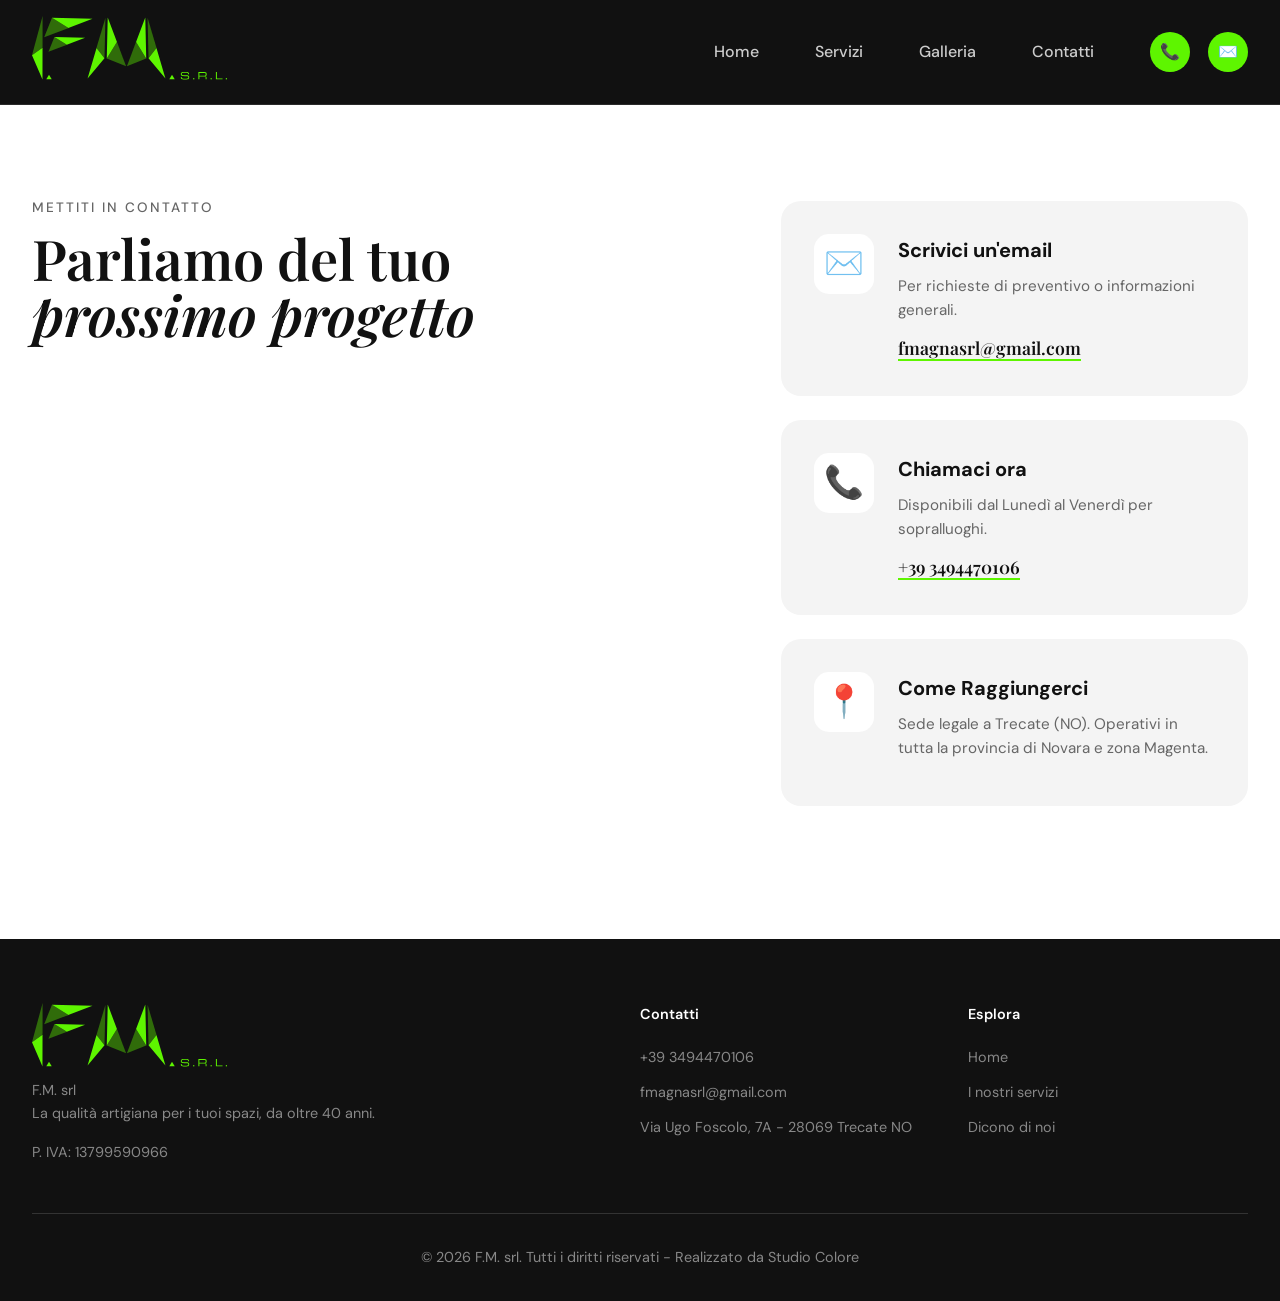
==== contatti/index.html @ 077f5f1c "nuovo commit" ====
<!doctype html>
<html lang="it">
  <head>
    <meta charset="UTF-8" />
    <meta name="viewport" content="width=device-width, initial-scale=1.0" />
    <title>F.M. Group - Ristrutturazioni e Imbiancature</title>
    <!-- Favicon standard (browser tab + bookmark) -->
    <link
      rel="icon"
      type="image/png"
      href="../public/favicon.png"
      sizes="32x32"
    />
    <link
      rel="icon"
      type="image/png"
      href="../public/favicon.png"
      sizes="16x16"
    />

    <!-- Fallback legacy -->
    <link rel="shortcut icon" href="../public/favicon.png" />

    <!-- Apple iOS (icona quando aggiunto alla Home) -->
    <link rel="apple-touch-icon" href="../public/favicon.png" />

    <!-- Apple meta -->
    <meta name="apple-mobile-web-app-capable" content="yes" />
    <meta name="apple-mobile-web-app-status-bar-style" content="default" />
    <meta name="apple-mobile-web-app-title" content="FM GROUP" />

    <!-- Android / Chrome -->
    <link
      rel="icon"
      type="image/png"
      sizes="192x192"
      href="../public/favicon.png"
    />
    <link
      rel="icon"
      type="image/png"
      sizes="512x512"
      href="../public/favicon.png"
    />

    <!-- Theme color (barra browser mobile) -->
    <meta name="theme-color" content="#ffffff" />
    <link rel="og" href="../public/favicon.png" />

    <link rel="preconnect" href="https://fonts.googleapis.com" />
    <link rel="preconnect" href="https://fonts.gstatic.com" crossorigin />
    <link
      href="https://fonts.googleapis.com/css2?family=DM+Sans:opsz,wght@9..40,400;500;700&family=Playfair+Display:ital,wght@0,400;0,600;0,700;1,400;1,600&display=swap"
      rel="stylesheet"
    />
    <link rel="stylesheet" href="style.css" />
  </head>
  <body>
    <nav>
      <div class="container nav-inner">
        <a href="../">
          <img src="../public/logo.svg" style="height: 64px" />
        </a>

        <button class="menu-toggle" id="menu-toggle" aria-label="Apri menu">
          <span></span>
          <span></span>
          <span></span>
        </button>

        <div class="nav-content" id="nav-content">
          <ul class="nav-links">
            <li><a href="../">Home</a></li>
            <li><a href="../#servizi">Servizi</a></li>
            <li><a href="../galleria/">Galleria</a></li>
            <li><a href="../contatti/">Contatti</a></li>
          </ul>
          <div class="nav-contact">
            <a href="tel:+393494470106" class="icon-link" aria-label="Chiama"
              >📞</a
            >
            <a
              href="mailto:fmagnasrl@gmail.com"
              class="icon-link"
              aria-label="Email"
              >✉️</a
            >
          </div>
        </div>
      </div>
    </nav>

    <main class="contact-page section-padding">
      <div class="container">
        <div class="contact-grid">
          <div class="map-container fade-in-up">
            <span class="label fade-in-up">Mettiti in contatto</span>
            <h1
              class="serif fade-in-up"
              style="font-size: 3.5rem; margin-bottom: 3rem"
            >
              Parliamo del tuo <br /><i>prossimo progetto</i>
            </h1>
            <iframe
              src="https://www.google.com/maps/embed?pb=!1m18!1m12!1m3!1d2799.9251235038096!2d8.7420566!3d45.431010699999995!2m3!1f0!2f0!3f0!3m2!1i1024!2i768!4f13.1!3m3!1m2!1s0x4786f790da7184bf%3A0xd3ce17404eed4a5a!2sVia%20Ugo%20Foscolo%2C%207A%2C%2028069%20Trecate%20NO!5e0!3m2!1sit!2sit!4v1775723784388!5m2!1sit!2sit"
              width="100%"
              height="450"
              style="border: 0"
              allowfullscreen=""
              loading="lazy"
              referrerpolicy="no-referrer-when-downgrade"
            ></iframe>
          </div>

          <div class="contact-info">
            <div class="contact-card fade-in-up" style="transition-delay: 0.1s">
              <div class="contact-card-icon">✉️</div>
              <div class="contact-card-content">
                <h3>Scrivici un'email</h3>
                <p>Per richieste di preventivo o informazioni generali.</p>
                <a href="mailto:fmagnasrl@gmail.com" class="contact-link"
                  >fmagnasrl@gmail.com</a
                >
              </div>
            </div>

            <div class="contact-card fade-in-up" style="transition-delay: 0.2s">
              <div class="contact-card-icon">📞</div>
              <div class="contact-card-content">
                <h3>Chiamaci ora</h3>
                <p>Disponibili dal Lunedì al Venerdì per sopralluoghi.</p>
                <a href="tel:+393494470106" class="contact-link"
                  >+39 3494470106</a
                >
              </div>
            </div>

            <div class="contact-card fade-in-up" style="transition-delay: 0.3s">
              <div class="contact-card-icon">📍</div>
              <div class="contact-card-content">
                <h3>Come Raggiungerci</h3>
                <p>
                  Sede legale a Trecate (NO). Operativi in tutta la provincia di
                  Novara e zona Magenta.
                </p>
              </div>
            </div>
          </div>
        </div>
      </div>
    </main>

    <footer>
      <div class="container">
        <div class="footer-grid">
          <div class="footer-brand">
            <a href="../" class="footer-logo">
              <img src="../public/logo.svg" style="height: 64px" />
            </a>
            <p>
              F.M. srl<br />La qualità artigiana per i tuoi spazi, da oltre 40
              anni.
            </p>
            <p style="margin-top: 1rem">P. IVA: 13799590966</p>
          </div>
          <div class="footer-links">
            <h4>Contatti</h4>
            <ul>
              <li><a href="tel:+393494470106">+39 3494470106</a></li>
              <li>
                <a href="mailto:fmagnasrl@gmail.com"
                  >fmagnasrl@gmail.com</a
                >
              </li>
              <li>
                <a
                  href="https://maps.app.goo.gl/CNxugdj95UUibFBq8"
                  target="_blank"
                >
                  Via Ugo Foscolo, 7A - 28069 Trecate NO
                </a>
              </li>
            </ul>
          </div>
          <div class="footer-links">
            <h4>Esplora</h4>
            <ul>
              <li><a href="../">Home</a></li>
              <li><a href="../#servizi">I nostri servizi</a></li>
              <li><a href="../#dicono-di-noi">Dicono di noi</a></li>
            </ul>
          </div>
        </div>
        <div class="footer-bottom">
          <p>
            &copy; 2026 F.M. srl. Tutti i diritti riservati - Realizzato da
            <a href="https://www.studiocolore.it" target="_blank"
              >Studio Colore</a
            >
          </p>
        </div>
      </div>
    </footer>

    <script src="script.js"></script>
  </body>
</html>
---- contatti/style.css ----
/* STYLE.CSS - F.M. GROUP 
  Versione: Contatti & Navigation
*/

:root {
  --yellow: #5ef500;
  --black: #111111;
  --mint: hsl(97, 70%, 60%);
  --gray: #f4f4f4;
  --white: #ffffff;
  --font-heading: "Playfair Display", serif;
  --font-body: "DM Sans", sans-serif;
  --transition: all 0.3s ease;
}

/* 1. RESET & BASE */
* {
  margin: 0;
  padding: 0;
  box-sizing: border-box;
}

html {
  scroll-behavior: smooth;
}

body {
  font-family: var(--font-body);
  color: var(--black);
  background-color: var(--white);
  line-height: 1.6;
  overflow-x: hidden;
}

a {
  text-decoration: none;
  color: inherit;
}

ul {
  list-style: none;
}

/* 2. TYPOGRAPHY */
h1,
h2,
h3,
h4,
.serif {
  font-family: var(--font-heading);
  font-weight: 600;
}

.label {
  text-transform: uppercase;
  letter-spacing: 2px;
  font-size: 0.85rem;
  color: #666;
  font-weight: 500;
  margin-bottom: 1rem;
  display: block;
}

/* 3. LAYOUT UTILITIES */
.container {
  max-width: 1300px;
  margin: 0 auto;
  padding: 0 2rem;
}

.section-padding {
  padding: 6rem 0;
}

.fade-in-up {
  opacity: 0;
  transform: translateY(30px);
  transition:
    opacity 0.8s ease-out,
    transform 0.8s ease-out;
}

.fade-in-up.is-visible {
  opacity: 1;
  transform: translateY(0);
}

/* 4. NAVIGATION & MOBILE MENU */
nav {
  padding: 1rem 0;
  border-bottom: 1px solid #2a2a2a;
  background-color: var(--black);
  position: sticky;
  top: 0;
  z-index: 100;
}

.nav-inner {
  display: flex;
  justify-content: space-between;
  align-items: center;
}

.logo {
  font-family: var(--font-heading);
  font-size: 1.8rem;
  font-weight: 700;
  letter-spacing: -1px;
  color: var(--white);
}

.nav-content {
  display: flex;
  align-items: center;
  gap: 3.5rem;
}

.nav-links {
  display: flex;
  gap: 3.5rem;
  align-items: center;
  color: #cccccc;
}

.nav-links a {
  color: #cccccc;
  font-weight: 500;
  transition: var(--transition);
}

.nav-links a:hover {
  color: var(--white);
}

.nav-contact {
  display: flex;
  gap: 1.125rem;
}

.icon-link {
  width: 40px;
  height: 40px;
  border-radius: 50%;
  background-color: var(--yellow);
  display: flex;
  align-items: center;
  justify-content: center;
  transition: var(--transition);
  color: var(--white);
}

.icon-link:hover {
  background-color: var(--yellow);
  color: var(--black);
}

.menu-toggle {
  display: none;
  flex-direction: column;
  justify-content: space-between;
  width: 30px;
  height: 20px;
  background: transparent;
  border: none;
  cursor: pointer;
  z-index: 1000;
}

.menu-toggle span {
  width: 100%;
  height: 2px;
  background-color: var(--white);
  transition: all 0.3s ease;
  border-radius: 2px;
}

/* 5. CONTACT PAGE SPECIFIC */
.contact-grid {
  display: grid;
  grid-template-columns: 1fr;
  gap: 3rem;
  align-items: start;
}

.map-container {
  line-height: 1;
}

.map-container iframe {
  filter: grayscale(0.2) contrast(1.1);
}

.contact-info {
  display: flex;
  flex-direction: column;
  gap: 1.5rem;
}

.contact-card {
  background-color: var(--gray);
  padding: 2rem;
  border-radius: 20px;
  display: flex;
  gap: 1.5rem;
  transition: var(--transition);
  border: 1px solid transparent;
}

.contact-card:hover {
  background-color: var(--white);
  border-color: var(--yellow);
  transform: translateX(10px);
  box-shadow: 0 10px 30px rgba(0, 0, 0, 0.05);
}

.contact-card-icon {
  font-size: 2rem;
  width: 60px;
  height: 60px;
  background: var(--white);
  display: flex;
  align-items: center;
  justify-content: center;
  border-radius: 15px;
  flex-shrink: 0;
}

.contact-card-content h3 {
  font-family: var(--font-body);
  font-size: 1.25rem;
  font-weight: 700;
  margin-bottom: 0.5rem;
}

.contact-card-content p {
  color: #666;
  font-size: 0.95rem;
  margin-bottom: 0.75rem;
}

.contact-link {
  font-family: var(--font-heading);
  font-size: 1.1rem;
  font-weight: 600;
  color: var(--black);
  border-bottom: 2px solid var(--yellow);
  transition: var(--transition);
}

.contact-link:hover {
  background-color: var(--yellow);
}

/* 6. FOOTER */
footer {
  background-color: var(--black);
  color: #888;
  padding: 4rem 0 2rem;
  font-size: 0.9rem;
}

.footer-grid {
  display: grid;
  grid-template-columns: 1fr;
  gap: 3rem;
  margin-bottom: 3rem;
}

.footer-logo {
  font-family: var(--font-heading);
  font-size: 2rem;
  color: var(--white);
  font-weight: 700;
  margin-bottom: 1rem;
}

.footer-links h4 {
  color: var(--white);
  margin-bottom: 1.25rem;
  font-family: var(--font-body);
}

.footer-links ul li {
  margin-bottom: 0.75rem;
}

.footer-links a:hover {
  color: var(--yellow);
}

.footer-bottom {
  border-top: 1px solid #333;
  padding-top: 2rem;
  text-align: center;
}

/* 7. RESPONSIVE BREAKPOINTS */

/* Mobile Navigation (< 991px) */
@media (max-width: 991px) {
  .menu-toggle {
    display: flex;
  }

  .nav-content {
    position: absolute;
    top: 100%;
    left: 0;
    width: 100%;
    background-color: rgba(17, 17, 17, 0.98);
    backdrop-filter: blur(10px);
    flex-direction: column;
    padding: 2rem;
    gap: 2rem;
    border-bottom: 1px solid #2a2a2a;
    box-shadow: 0 10px 15px rgba(0, 0, 0, 0.3);
    opacity: 0;
    visibility: hidden;
    transform: translateY(-10px);
    transition: var(--transition);
  }

  .nav-content.active {
    opacity: 1;
    visibility: visible;
    transform: translateY(0);
  }

  .nav-links {
    flex-direction: column;
    gap: 1.5rem;
    text-align: center;
    font-size: 1.2rem;
  }

  .nav-contact {
    justify-content: center;
    width: 100%;
  }

  .menu-toggle.active span:nth-child(1) {
    transform: translateY(9px) rotate(45deg);
  }
  .menu-toggle.active span:nth-child(2) {
    opacity: 0;
  }
  .menu-toggle.active span:nth-child(3) {
    transform: translateY(-9px) rotate(-45deg);
  }
}

/* Tablet (>= 768px) */
@media (min-width: 768px) {
  .footer-grid {
    grid-template-columns: 2fr 1fr 1fr;
  }
}

/* Desktop (>= 992px) */
@media (min-width: 992px) {
  .contact-grid {
    grid-template-columns: 1.2fr 0.8fr;
  }

  .contact-page h1 {
    font-size: 4.5rem;
  }
}
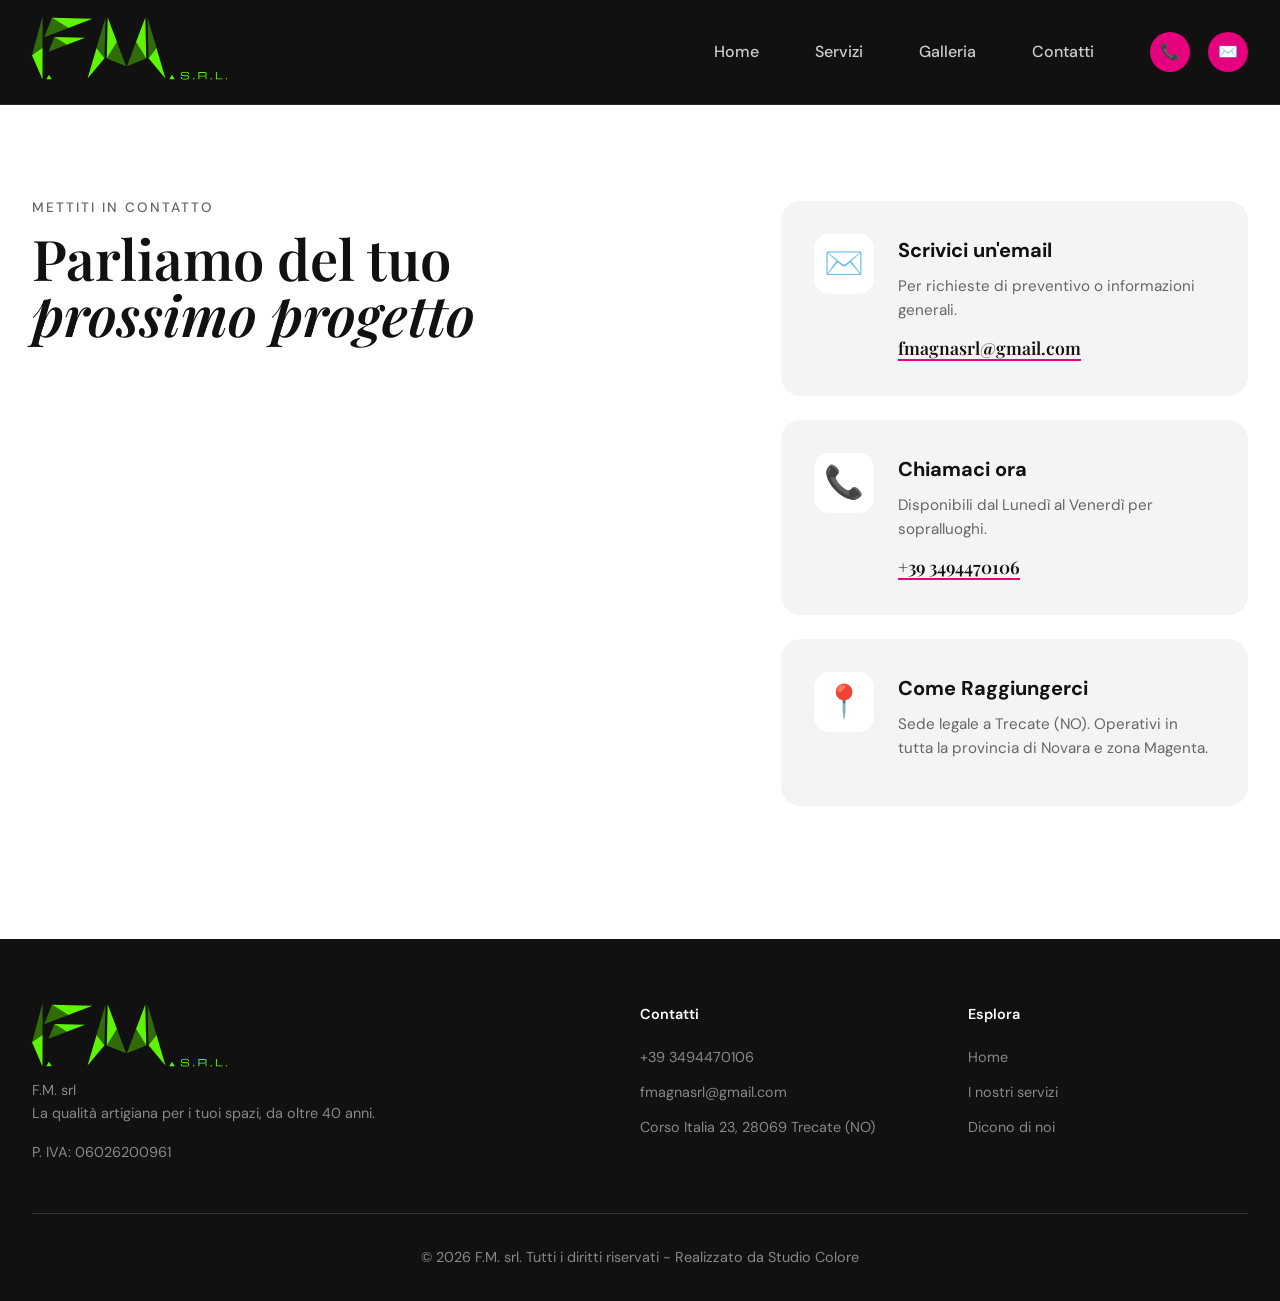
==== commit e564de00: "AGGIORNATO COLORI" ====
--- a/contatti/index.html
+++ b/contatti/index.html
@@ -102,7 +102,7 @@
               Parliamo del tuo <br /><i>prossimo progetto</i>
             </h1>
             <iframe
-              src="https://www.google.com/maps/embed?pb=!1m18!1m12!1m3!1d2799.9251235038096!2d8.7420566!3d45.431010699999995!2m3!1f0!2f0!3f0!3m2!1i1024!2i768!4f13.1!3m3!1m2!1s0x4786f790da7184bf%3A0xd3ce17404eed4a5a!2sVia%20Ugo%20Foscolo%2C%207A%2C%2028069%20Trecate%20NO!5e0!3m2!1sit!2sit!4v1775723784388!5m2!1sit!2sit"
+              src="https://www.google.com/maps?q=Corso+Italia+23,+28069+Trecate+(NO)&output=embed"
               width="100%"
               height="450"
               style="border: 0"
@@ -161,7 +161,7 @@
               F.M. srl<br />La qualità artigiana per i tuoi spazi, da oltre 40
               anni.
             </p>
-            <p style="margin-top: 1rem">P. IVA: 13799590966</p>
+            <p style="margin-top: 1rem">P. IVA: 06026200961</p>
           </div>
           <div class="footer-links">
             <h4>Contatti</h4>
@@ -174,10 +174,10 @@
               </li>
               <li>
                 <a
-                  href="https://maps.app.goo.gl/CNxugdj95UUibFBq8"
+                  href="https://www.google.com/maps/search/?api=1&query=Corso+Italia+23%2C+28069+Trecate+(NO)"
                   target="_blank"
                 >
-                  Via Ugo Foscolo, 7A - 28069 Trecate NO
+                  Corso Italia 23, 28069 Trecate (NO)
                 </a>
               </li>
             </ul>
--- a/contatti/style.css
+++ b/contatti/style.css
@@ -3,9 +3,9 @@
 */
 
 :root {
-  --yellow: #5ef500;
+  --yellow: #e6007e;
   --black: #111111;
-  --mint: hsl(97, 70%, 60%);
+  --mint: hsl(327, 70%, 60%);
   --gray: #f4f4f4;
   --white: #ffffff;
   --font-heading: "Playfair Display", serif;
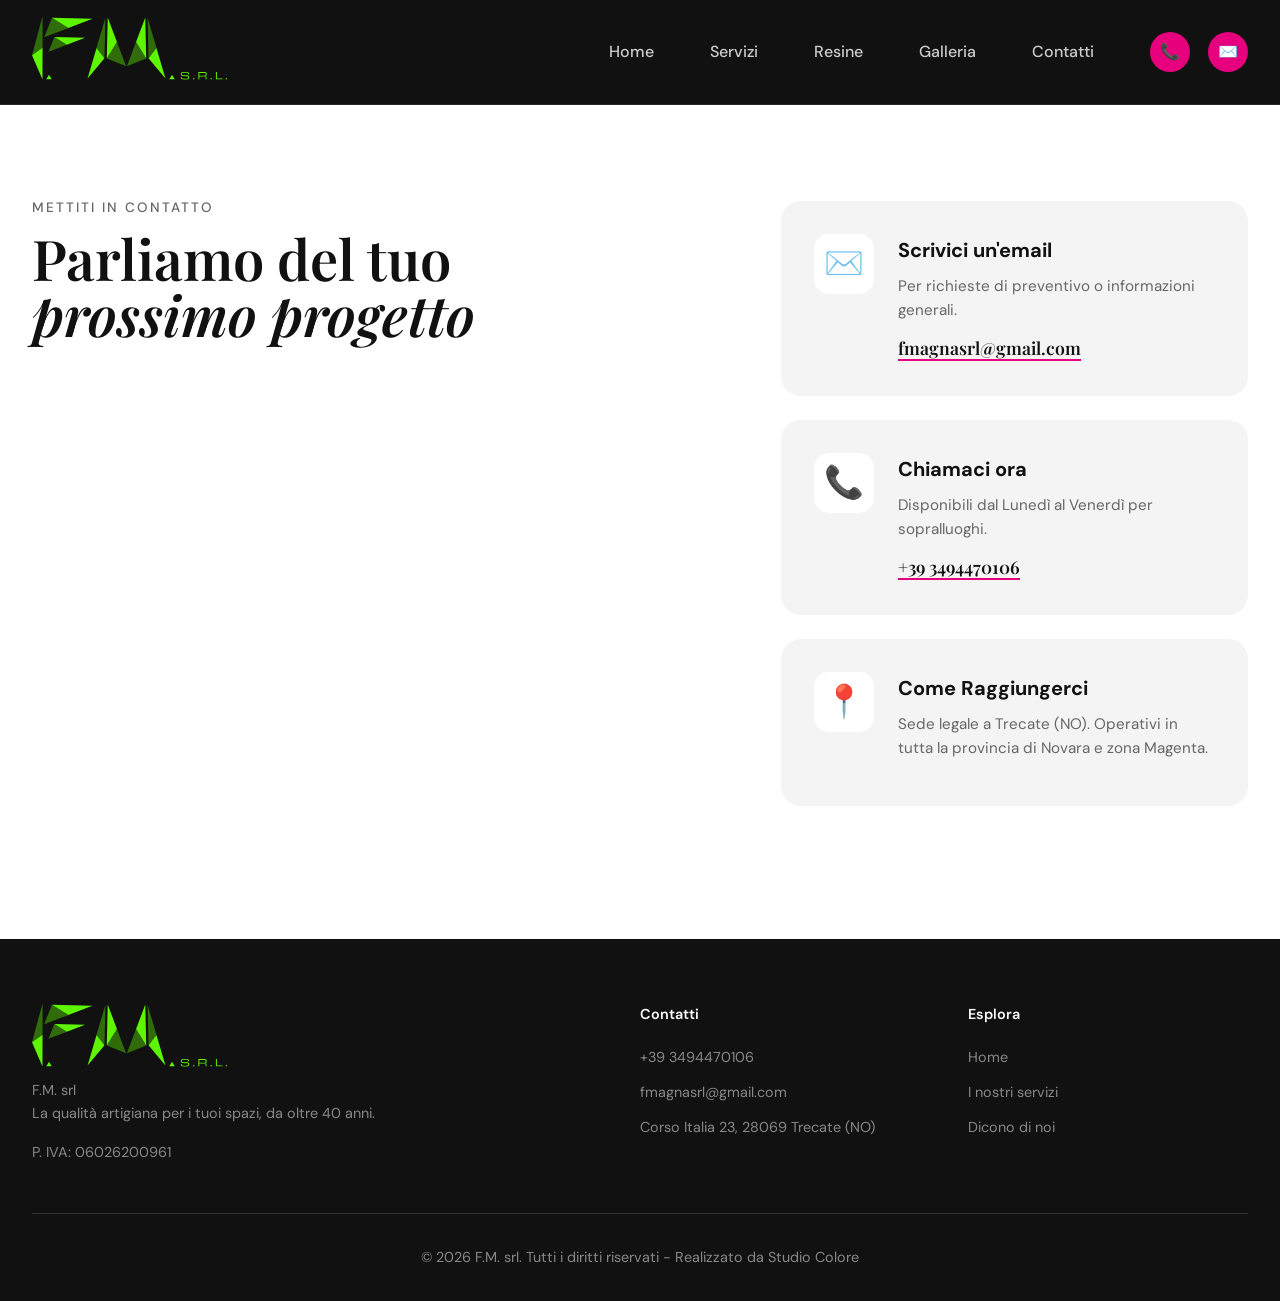
==== commit 60f5690e: "nuova pagina resine" ====
--- a/contatti/index.html
+++ b/contatti/index.html
@@ -72,6 +72,7 @@
           <ul class="nav-links">
             <li><a href="../">Home</a></li>
             <li><a href="../#servizi">Servizi</a></li>
+            <li><a href="../resine/">Resine</a></li>
             <li><a href="../galleria/">Galleria</a></li>
             <li><a href="../contatti/">Contatti</a></li>
           </ul>
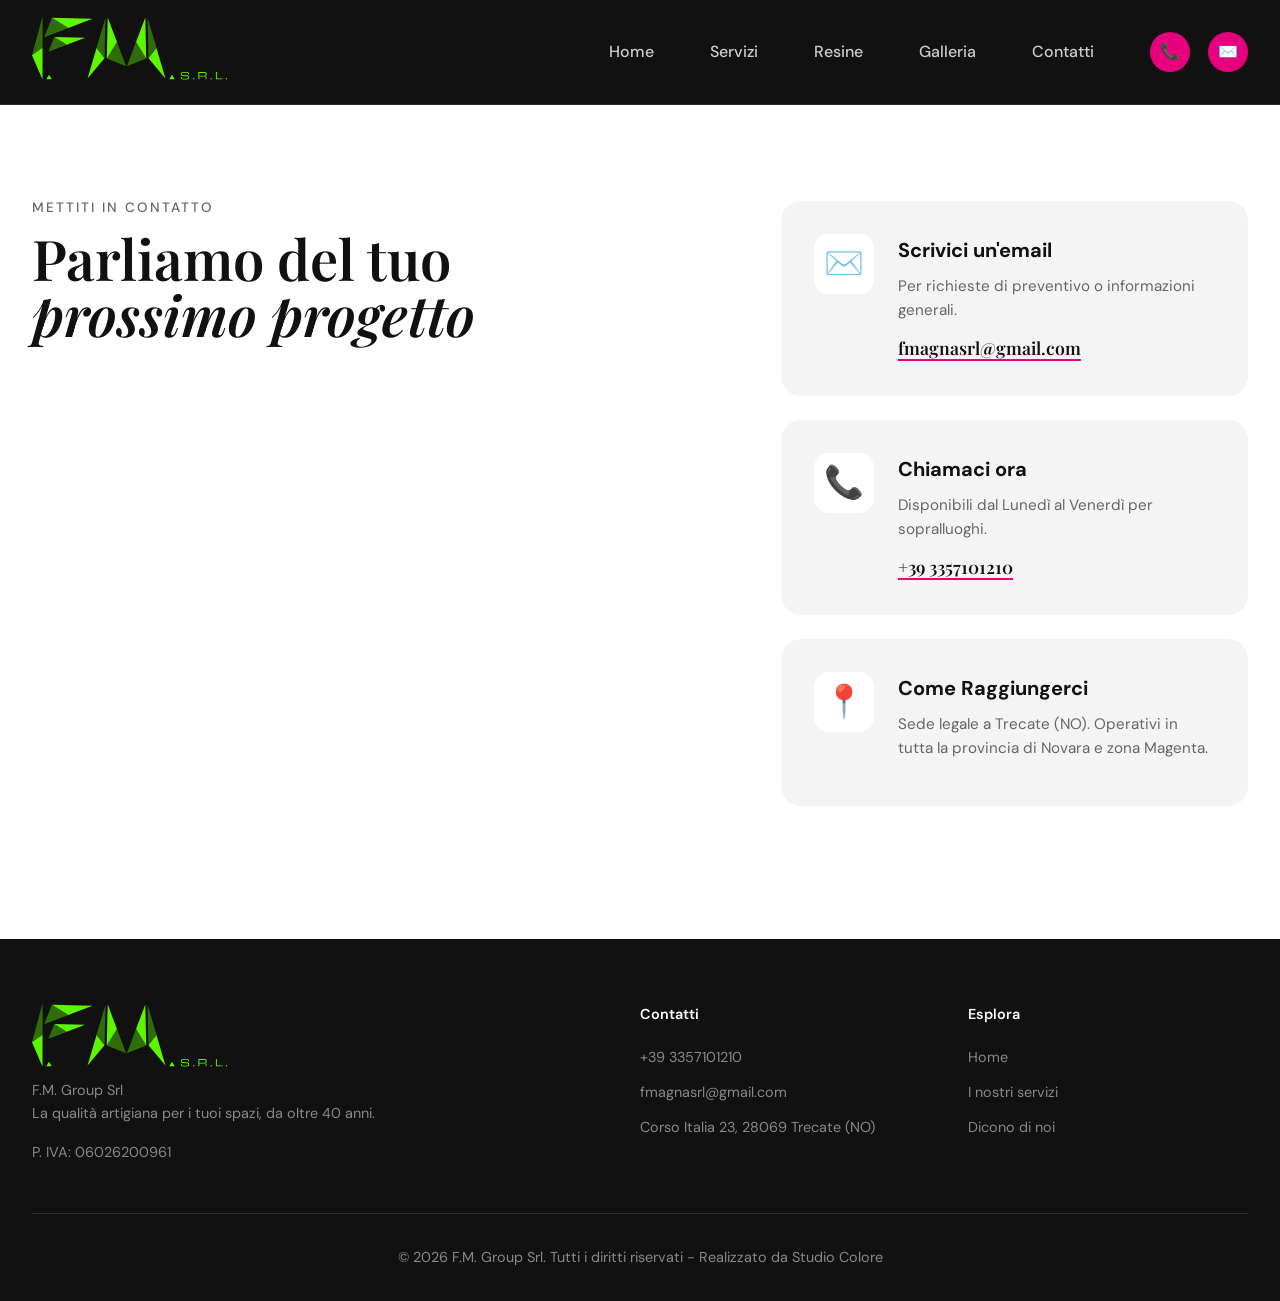
==== commit 116d73aa: "Richesta cliente" ====
--- a/contatti/index.html
+++ b/contatti/index.html
@@ -77,7 +77,7 @@
             <li><a href="../contatti/">Contatti</a></li>
           </ul>
           <div class="nav-contact">
-            <a href="tel:+393494470106" class="icon-link" aria-label="Chiama"
+            <a href="tel:+393357101210" class="icon-link" aria-label="Chiama"
               >📞</a
             >
             <a
@@ -130,8 +130,8 @@
               <div class="contact-card-content">
                 <h3>Chiamaci ora</h3>
                 <p>Disponibili dal Lunedì al Venerdì per sopralluoghi.</p>
-                <a href="tel:+393494470106" class="contact-link"
-                  >+39 3494470106</a
+                <a href="tel:+393357101210" class="contact-link"
+                  >+39 3357101210</a
                 >
               </div>
             </div>
@@ -159,7 +159,7 @@
               <img src="../public/logo.svg" style="height: 64px" />
             </a>
             <p>
-              F.M. srl<br />La qualità artigiana per i tuoi spazi, da oltre 40
+              F.M. Group Srl<br />La qualità artigiana per i tuoi spazi, da oltre 40
               anni.
             </p>
             <p style="margin-top: 1rem">P. IVA: 06026200961</p>
@@ -167,7 +167,7 @@
           <div class="footer-links">
             <h4>Contatti</h4>
             <ul>
-              <li><a href="tel:+393494470106">+39 3494470106</a></li>
+              <li><a href="tel:+393357101210">+39 3357101210</a></li>
               <li>
                 <a href="mailto:fmagnasrl@gmail.com"
                   >fmagnasrl@gmail.com</a
@@ -194,7 +194,7 @@
         </div>
         <div class="footer-bottom">
           <p>
-            &copy; 2026 F.M. srl. Tutti i diritti riservati - Realizzato da
+            &copy; 2026 F.M. Group Srl. Tutti i diritti riservati - Realizzato da
             <a href="https://www.studiocolore.it" target="_blank"
               >Studio Colore</a
             >
